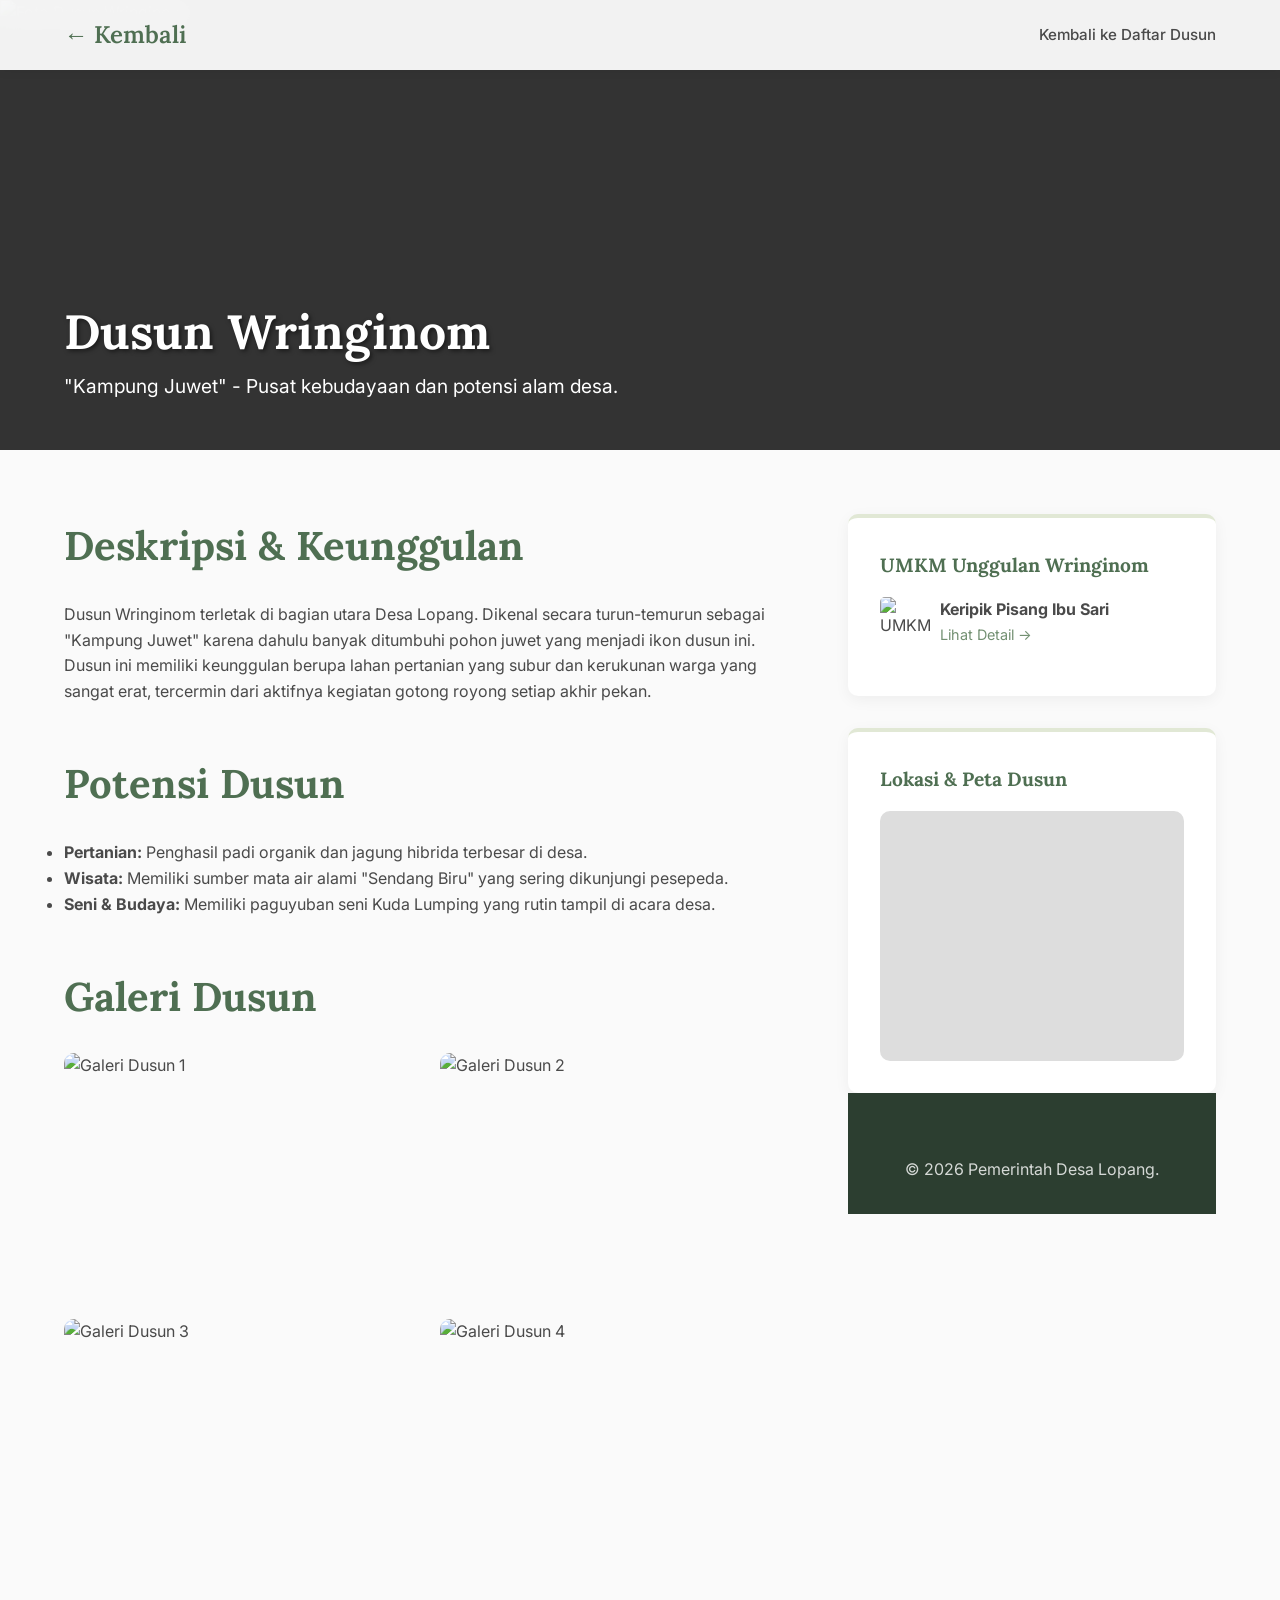
==== dusun-detail.html @ 3b80caae "feat: website profil desa lopang" ====
<!DOCTYPE html>
<html lang="id">

<head>
    <meta charset="UTF-8">
    <meta name="viewport" content="width=device-width, initial-scale=1.0">
    <title>Dusun Wringinom - Desa Lopang</title>
    <link rel="stylesheet" href="css/style.css">
</head>

<body>
    <!-- Navbar -->
    <nav class="navbar">
        <div class="logo">
            <a href="index.html">← Kembali</a>
        </div>
        <div class="nav-links" style="justify-content: flex-end;">
            <a href="index.html#dusun" class="active">Kembali ke Daftar Dusun</a>
        </div>
    </nav>

    <!-- Detail Header (Hero) -->
    <header class="detail-header">
        <img src="https://images.unsplash.com/photo-1596422846543-75c6fc197f07?auto=format&fit=crop&w=1920&q=80"
            alt="Foto Dusun Wringinom">
        <div class="detail-title">
            <h1>Dusun Wringinom</h1>
            <p>"Kampung Juwet" - Pusat kebudayaan dan potensi alam desa.</p>
        </div>
    </header>

    <div class="detail-content">
        <!-- Main Info -->
        <main>
            <h2 class="section-title" style="text-align: left; margin-bottom: 1.5rem;">Deskripsi & Keunggulan</h2>
            <p>Dusun Wringinom terletak di bagian utara Desa Lopang. Dikenal secara turun-temurun sebagai "Kampung
                Juwet" karena dahulu banyak ditumbuhi pohon juwet yang menjadi ikon dusun ini.</p>
            <p>Dusun ini memiliki keunggulan berupa lahan pertanian yang subur dan kerukunan warga yang sangat erat,
                tercermin dari aktifnya kegiatan gotong royong setiap akhir pekan.</p>

            <h2 class="section-title" style="text-align: left; margin-top: 3rem; margin-bottom: 1.5rem;">Potensi Dusun
            </h2>
            <ul>
                <li><strong>Pertanian:</strong> Penghasil padi organik dan jagung hibrida terbesar di desa.</li>
                <li><strong>Wisata:</strong> Memiliki sumber mata air alami "Sendang Biru" yang sering dikunjungi
                    pesepeda.</li>
                <li><strong>Seni & Budaya:</strong> Memiliki paguyuban seni Kuda Lumping yang rutin tampil di acara
                    desa.</li>
            </ul>

            <h2 class="section-title" style="text-align: left; margin-top: 3rem; margin-bottom: 1.5rem;">Galeri Dusun
            </h2>
            <div class="gallery-grid">
                <img src="https://images.unsplash.com/photo-1582213782179-e0d53f98f2ca?auto=format&fit=crop&w=500&q=80"
                    class="gallery-item" alt="Galeri Dusun 1">
                <img src="https://images.unsplash.com/photo-1590077983181-7cb31addcdbb?auto=format&fit=crop&w=500&q=80"
                    class="gallery-item" alt="Galeri Dusun 2">
                <img src="https://images.unsplash.com/photo-1506084868230-bb9d95c24759?auto=format&fit=crop&w=500&q=80"
                    class="gallery-item" alt="Galeri Dusun 3">
                <img src="https://images.unsplash.com/photo-1551632811-561732d1e306?auto=format&fit=crop&w=500&q=80"
                    class="gallery-item" alt="Galeri Dusun 4">
            </div>
        </main>

        <!-- Sidebar Info -->
        <aside>
            <!-- UMKM Dusun -->
            <div class="info-card" style="margin-bottom: 2rem;">
                <h4>UMKM Unggulan Wringinom</h4>
                <div style="margin-top: 1rem;">
                    <div style="display: flex; gap: 10px; margin-bottom: 1rem; align-items: center;">
                        <img src="https://images.unsplash.com/photo-1596647970795-02195f1901a1?auto=format&fit=crop&w=100&q=80"
                            style="width: 50px; height: 50px; border-radius: 5px; object-fit: cover;" alt="UMKM">
                        <div>
                            <strong>Keripik Pisang Ibu Sari</strong><br>
                            <a href="umkm-detail.html" style="color: var(--secondary); font-size: 0.9rem;">Lihat Detail
                                &rarr;</a>
                        </div>
                    </div>
                </div>
            </div>

            <!-- Maps Dusun -->
            <div class="info-card">
                <h4>Lokasi & Peta Dusun</h4>
                <div class="map-container"
                    style="height: 250px; margin-top: 1rem; border-radius: 10px; overflow: hidden;">
                    <iframe
                        src="https://maps.google.com/maps?q=Wringinanom,+Lopang,+Kec.+Kembangbahu,+Kabupaten+Lamongan&hl=id&z=16&output=embed"
                        width="100%" height="100%" style="border:0;" allowfullscreen="" loading="lazy"
                        referrerpolicy="no-referrer-when-downgrade">
                    </iframe>
                </div>
            </div>

            <!-- Footer -->
            <footer>
                <div class="footer-bottom" style="padding-top: 0; border: none;">
                    <p>&copy; 2026 Pemerintah Desa Lopang.</p>
                </div>
            </footer>
</body>

</html>
---- css/style.css ----
@import url('https://fonts.googleapis.com/css2?family=Inter:wght@300;400;500;600&family=Lora:wght@400;500;600&display=swap');

:root {
  --primary: #4F6F52;
  --secondary: #739072;
  --light: #F4F7F4; /* Softer, harmonious light green/gray */
  --accent: #E1E8D5;
  --dark: #2C3E30;
  --text: #4A4A4A;
  --bg: #FAFAFA; /* Smoother off-white */
  --rating: #FFB800;
}

* { margin: 0; padding: 0; box-sizing: border-box; }
body { font-family: 'Inter', sans-serif; background-color: var(--bg); color: var(--text); line-height: 1.6; }
h1, h2, h3, h4, h5, h6 { font-family: 'Lora', serif; color: var(--dark); }
a { text-decoration: none; color: inherit; }

/* NAVBAR */
.navbar {
  position: fixed; top: 0; width: 100%;
  background: rgba(253, 253, 253, 0.95);
  backdrop-filter: blur(10px); z-index: 1000;
  box-shadow: 0 2px 10px rgba(0,0,0,0.05);
  display: flex; justify-content: space-between; align-items: center;
  padding: 1rem 5%;
}
.logo { font-family: 'Lora', serif; font-weight: 600; font-size: 1.5rem; color: var(--primary); display: flex; align-items: center; gap: 10px; }
.nav-links { display: flex; gap: 1.5rem; flex-wrap: wrap; justify-content: center;}
.nav-links a { font-weight: 500; font-size: 0.95rem; transition: color 0.3s; }
.nav-links a:hover { color: var(--primary); }
.menu-toggle { display: none; cursor: pointer; font-size: 1.5rem; color: var(--primary); }

/* HERO SECTION */
.hero {
  height: 100vh;
  background: linear-gradient(rgba(44, 62, 48, 0.6), rgba(44, 62, 48, 0.6)), url('https://images.unsplash.com/photo-1596422846543-75c6fc197f07?ixlib=rb-4.0.3&auto=format&fit=crop&w=1920&q=80') center/cover;
  display: flex; align-items: center; justify-content: center; text-align: center; color: white; padding: 0 20px;
}
.hero-content h1 { color: white; font-size: 3.5rem; margin-bottom: 1rem; text-shadow: 2px 2px 4px rgba(0,0,0,0.3); }
.hero-content p { font-size: 1.2rem; margin-bottom: 2rem; max-width: 600px; margin: 0 auto 2rem; }

/* SECTIONS */
.section-padding { padding: 6rem 5% 4rem; } /* Extra top padding for navbar */
.section-title { text-align: center; font-size: 2.5rem; margin-bottom: 3rem; color: var(--primary); }
.section-subtitle { text-align: center; max-width: 700px; margin: -2rem auto 3rem; color: var(--text); }
.bg-light { background-color: var(--light); }

/* TIMELINE (Sejarah) */
.timeline {
  display: flex; flex-direction: column; gap: 2rem; max-width: 800px; margin: 0 auto; position: relative;
}
.timeline::before {
  content: ''; position: absolute; left: 15px; top: 0; bottom: 0; width: 2px; background: var(--secondary);
}
.timeline-item {
  position: relative; padding-left: 50px;
}
.timeline-item::before {
  content: ''; position: absolute; left: 6px; top: 5px; width: 20px; height: 20px; border-radius: 50%; background: var(--primary);
}
.timeline-item h3 { margin-bottom: 0.5rem; }

/* LISTS (Lembaga & Demografi) */
.info-grid { display: grid; grid-template-columns: repeat(auto-fit, minmax(250px, 1fr)); gap: 2rem; margin-top: 3rem; }
.info-card { background: white; padding: 2rem; border-radius: 10px; box-shadow: 0 4px 15px rgba(0,0,0,0.05); border-top: 4px solid var(--accent); }
.info-card h4 { font-size: 1.2rem; margin-bottom: 1rem; color: var(--primary); }
.info-card ul { padding-left: 1.2rem; }
.info-card ul li { margin-bottom: 0.5rem; }

/* GRIDS (Dusun & UMKM) */
.card-grid { display: grid; grid-template-columns: repeat(auto-fit, minmax(280px, 1fr)); gap: 2rem; }
.card { background: white; border-radius: 15px; overflow: hidden; box-shadow: 0 5px 20px rgba(0,0,0,0.04); transition: transform 0.3s, box-shadow 0.3s; display: flex; flex-direction: column; }
.card:hover { transform: translateY(-5px); box-shadow: 0 10px 30px rgba(0,0,0,0.1); }
.card-img { width: 100%; height: 200px; object-fit: cover; }
.card-body { padding: 1.5rem; display: flex; flex-direction: column; flex-grow: 1; }
.card-title { font-size: 1.3rem; margin-bottom: 0.5rem; color: var(--dark); }
.card-subtitle { font-size: 0.9rem; color: var(--secondary); margin-bottom: 1rem; font-weight: 500;}
.card-desc { font-size: 0.95rem; margin-bottom: 1.5rem; flex-grow: 1; }
.rating { color: var(--rating); font-size: 1.1rem; margin-bottom: 0.5rem; }

/* GALERI */
.gallery-grid { display: grid; grid-template-columns: repeat(auto-fill, minmax(250px, 1fr)); gap: 1rem; }
.gallery-item { width: 100%; height: 250px; object-fit: cover; border-radius: 10px; transition: transform 0.3s; }
.gallery-item:hover { transform: scale(1.02); }

/* BUTTONS */
.btn { display: inline-block; padding: 0.8rem 2rem; background-color: var(--primary); color: white; border-radius: 30px; font-weight: 500; transition: background 0.3s, transform 0.3s; text-align: center; border: none; cursor: pointer; }
.btn:hover { background-color: var(--dark); transform: translateY(-2px); }
.btn-outline { display: inline-block; padding: 0.6rem 1.5rem; border: 2px solid var(--primary); color: var(--primary); border-radius: 30px; font-weight: 500; transition: all 0.3s; text-align: center; }
.btn-outline:hover { background-color: var(--primary); color: white; }
.btn-full { width: 100%; margin-top: auto; }

/* MAPS */
.map-container { width: 100%; height: 400px; background: #ddd; border-radius: 15px; overflow: hidden; position: relative; }
.map-container iframe { width: 100%; height: 100%; border: none; }

/* TABLE (UMKM Detail) */
.product-table { width: 100%; border-collapse: collapse; margin-top: 1rem; }
.product-table th, .product-table td { border-bottom: 1px solid #ddd; padding: 1rem 0; text-align: left; }
.product-table th { color: var(--dark); }

/* FOOTER */
footer { background-color: var(--dark); color: white; padding: 4rem 5% 2rem; }
.footer-grid { display: grid; grid-template-columns: repeat(auto-fit, minmax(250px, 1fr)); gap: 2rem; margin-bottom: 3rem; }
.footer-col h3 { color: white; margin-bottom: 1.5rem; }
.footer-bottom { text-align: center; padding-top: 2rem; border-top: 1px solid rgba(255,255,255,0.1); opacity: 0.8; }

/* RESPONSIVE */
@media (max-width: 992px) {
  .nav-links { display: none; flex-direction: column; position: absolute; top: 100%; left: 0; width: 100%; background: white; padding: 1rem; box-shadow: 0 5px 10px rgba(0,0,0,0.1); }
  .nav-links.active { display: flex; }
  .nav-links a { padding: 10px 0; border-bottom: 1px solid #eee; text-align: center; }
  .menu-toggle { display: block; }
}

/* Detail Pages Layout */
.detail-header { position: relative; height: 50vh; min-height: 350px; background: #333; color: white; display: flex; align-items: flex-end; padding: 3rem 5%; }
.detail-header img { position: absolute; top:0; left:0; width: 100%; height: 100%; object-fit: cover; opacity: 0.5; z-index: 0; }
.detail-title { position: relative; z-index: 1; max-width: 800px; }
.detail-title h1 { color: white; font-size: 3rem; text-shadow: 2px 2px 4px rgba(0,0,0,0.5); }
.detail-title p { font-size: 1.2rem; }
.detail-content { display: grid; grid-template-columns: 2fr 1fr; gap: 3rem; padding: 4rem 5%; }
@media (max-width: 768px) { .detail-content { grid-template-columns: 1fr; } }
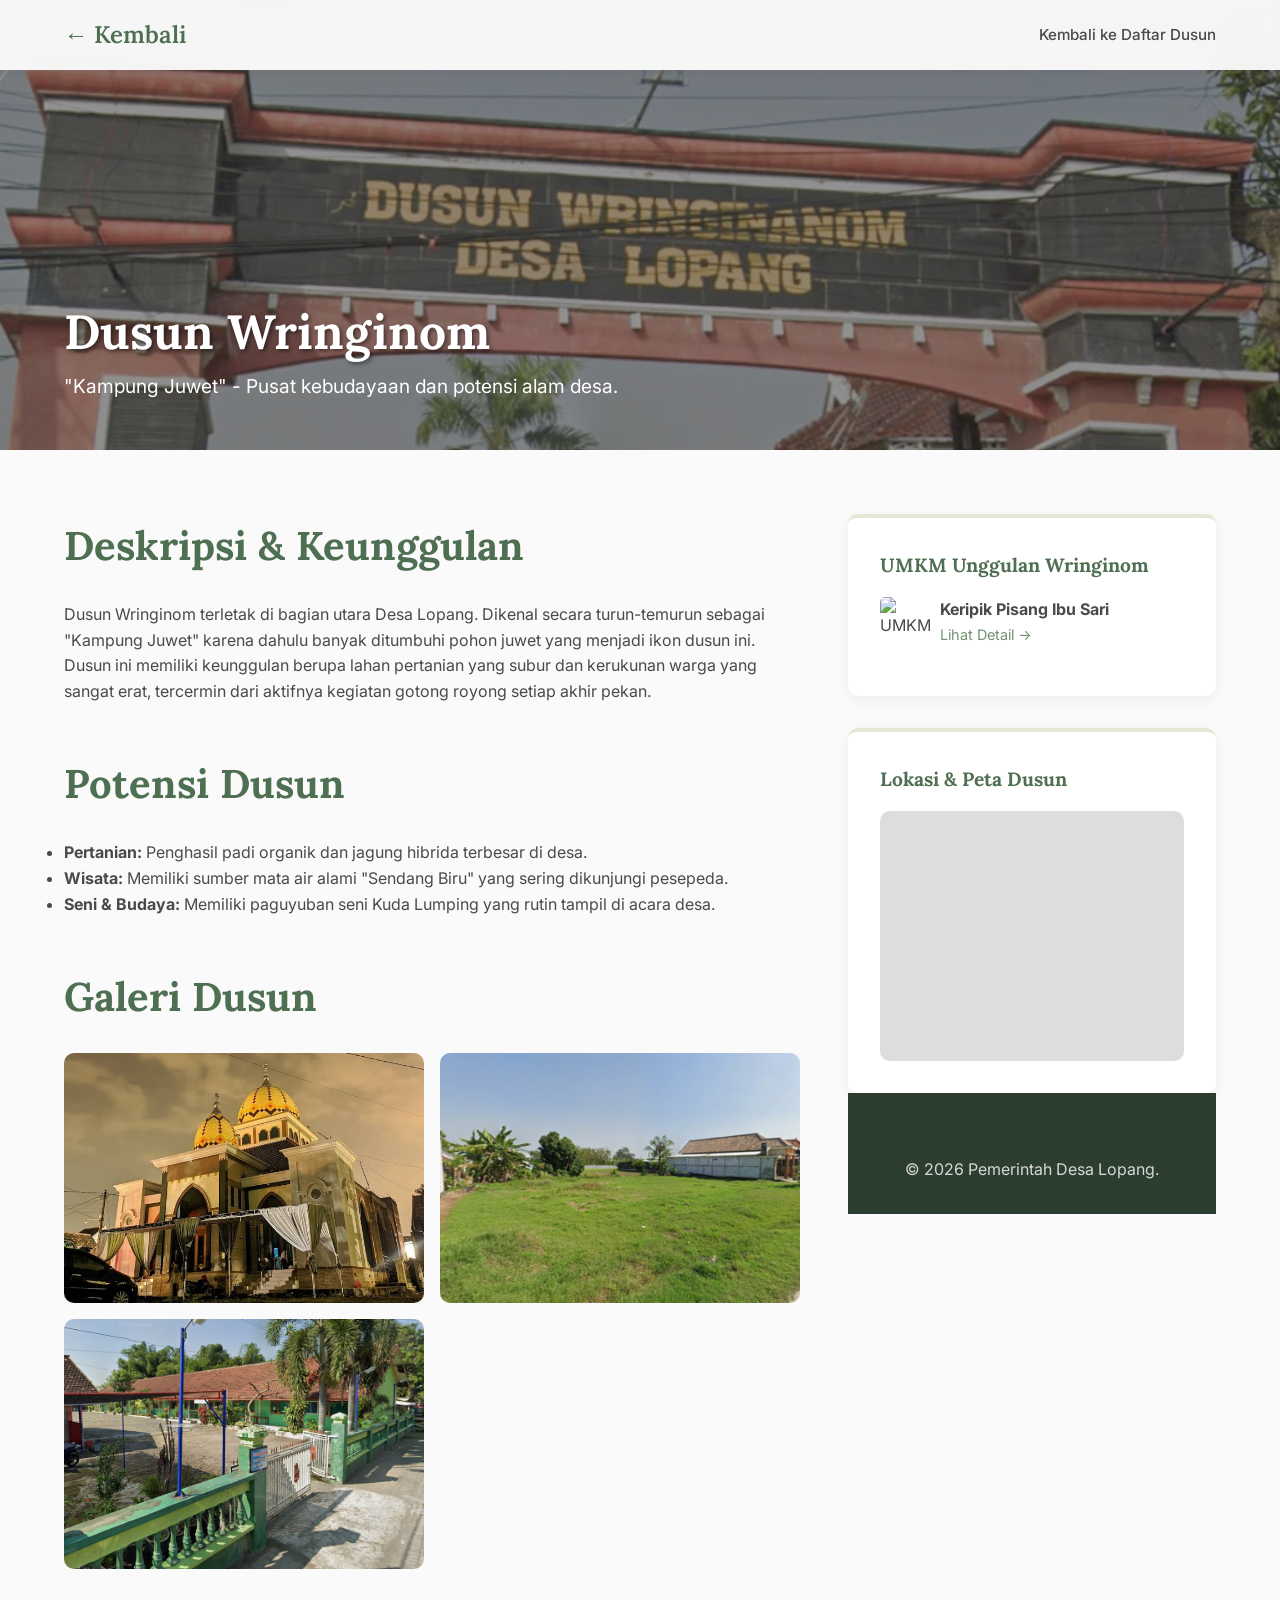
==== commit 93e0e3ec: "perbaiki tampilan dusun" ====
--- a/dusun-detail.html
+++ b/dusun-detail.html
@@ -21,8 +21,7 @@
 
     <!-- Detail Header (Hero) -->
     <header class="detail-header">
-        <img src="https://images.unsplash.com/photo-1596422846543-75c6fc197f07?auto=format&fit=crop&w=1920&q=80"
-            alt="Foto Dusun Wringinom">
+        <img src="assets/img/gapura2.png" alt="Foto Dusun Wringinom">
         <div class="detail-title">
             <h1>Dusun Wringinom</h1>
             <p>"Kampung Juwet" - Pusat kebudayaan dan potensi alam desa.</p>
@@ -51,14 +50,12 @@
             <h2 class="section-title" style="text-align: left; margin-top: 3rem; margin-bottom: 1.5rem;">Galeri Dusun
             </h2>
             <div class="gallery-grid">
-                <img src="https://images.unsplash.com/photo-1582213782179-e0d53f98f2ca?auto=format&fit=crop&w=500&q=80"
-                    class="gallery-item" alt="Galeri Dusun 1">
-                <img src="https://images.unsplash.com/photo-1590077983181-7cb31addcdbb?auto=format&fit=crop&w=500&q=80"
-                    class="gallery-item" alt="Galeri Dusun 2">
-                <img src="https://images.unsplash.com/photo-1506084868230-bb9d95c24759?auto=format&fit=crop&w=500&q=80"
-                    class="gallery-item" alt="Galeri Dusun 3">
-                <img src="https://images.unsplash.com/photo-1551632811-561732d1e306?auto=format&fit=crop&w=500&q=80"
-                    class="gallery-item" alt="Galeri Dusun 4">
+                <img src="assets/img/masjid_lopang.png"
+                    class="gallery-item" alt="Masjid Lopang">
+                <img src="assets/img/lapangan_lopang.png"
+                    class="gallery-item" alt="Lapangan Lopang">
+                <img src="assets/img/sd_lopang.png"
+                    class="gallery-item" alt="SD Lopang">
             </div>
         </main>
 
